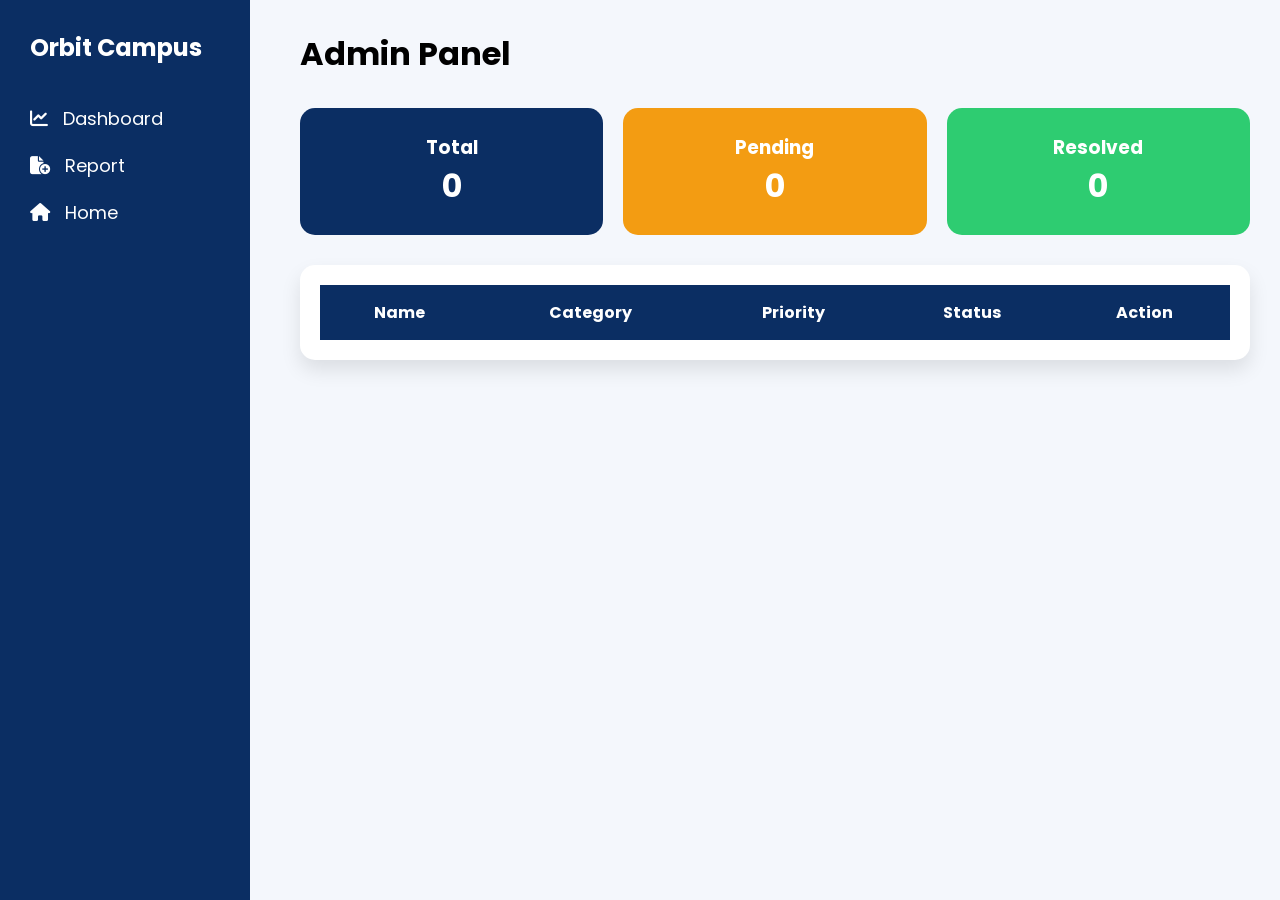
==== admin.html @ c7f832c5 "First Commit" ====
<!DOCTYPE html>
<html lang="en">

<head>

<meta charset="UTF-8">

<meta name="viewport" content="width=device-width, initial-scale=1.0">

<title>Orbit Campus Admin</title>

<link rel="stylesheet" href="css/admin.css">

<link rel="stylesheet"
href="https://cdnjs.cloudflare.com/ajax/libs/font-awesome/6.5.2/css/all.min.css">

</head>

<body>

<div class="sidebar">

<h2>Orbit Campus</h2>

<ul>

<li><a href="dashboard.html"><i class="fa-solid fa-chart-line"></i> Dashboard</a></li>

<li><a href="report.html"><i class="fa-solid fa-file-circle-plus"></i> Report</a></li>

<li><a href="index.html"><i class="fa-solid fa-house"></i> Home</a></li>

</ul>

</div>

<div class="main">

<h1>Admin Panel</h1>

<div class="cards">

<div class="card total">
<h3>Total</h3>
<h1 id="total">0</h1>
</div>

<div class="card pending">
<h3>Pending</h3>
<h1 id="pending">0</h1>
</div>

<div class="card resolved">
<h3>Resolved</h3>
<h1 id="resolved">0</h1>
</div>

</div>

<div class="table-box">

<table>

<thead>

<tr>

<th>Name</th>

<th>Category</th>

<th>Priority</th>

<th>Status</th>

<th>Action</th>

</tr>

</thead>

<tbody id="adminTable">

</tbody>

</table>

</div>

</div>

<script src="js/admin.js"></script>

</body>
</html>
---- css/admin.css ----
@import url('https://fonts.googleapis.com/css2?family=Poppins:wght@300;400;500;600;700&display=swap');

*{
margin:0;
padding:0;
box-sizing:border-box;
font-family:Poppins,sans-serif;
}

body{
display:flex;
background:#f4f7fc;
}

/* Sidebar */

.sidebar{

width:250px;

height:100vh;

background:#0B2E63;

padding:30px;

position:fixed;

}

.sidebar h2{

color:white;

margin-bottom:40px;

}

.sidebar ul{

list-style:none;

}

.sidebar li{

margin:20px 0;

}

.sidebar a{

text-decoration:none;

color:white;

font-size:18px;

}

.sidebar i{

margin-right:10px;

}

/* Main */

.main{

margin-left:270px;

padding:30px;

width:100%;

}

.cards{

display:grid;

grid-template-columns:repeat(3,1fr);

gap:20px;

margin:30px 0;

}

.card{

padding:25px;

border-radius:15px;

color:white;

text-align:center;

}

.total{
background:#0B2E63;
}

.pending{
background:#f39c12;
}

.resolved{
background:#2ecc71;
}

.table-box{

background:white;

padding:20px;

border-radius:15px;

box-shadow:0 10px 20px rgba(0,0,0,.1);

}

table{

width:100%;

border-collapse:collapse;

}

th{

background:#0B2E63;

color:white;

padding:15px;

}

td{

padding:15px;

text-align:center;

border-bottom:1px solid #ddd;

}

button{

padding:8px 15px;

border:none;

border-radius:6px;

cursor:pointer;

margin:3px;

}

.resolve{

background:#2ecc71;

color:white;

}

.delete{

background:#e74c3c;

color:white;

}
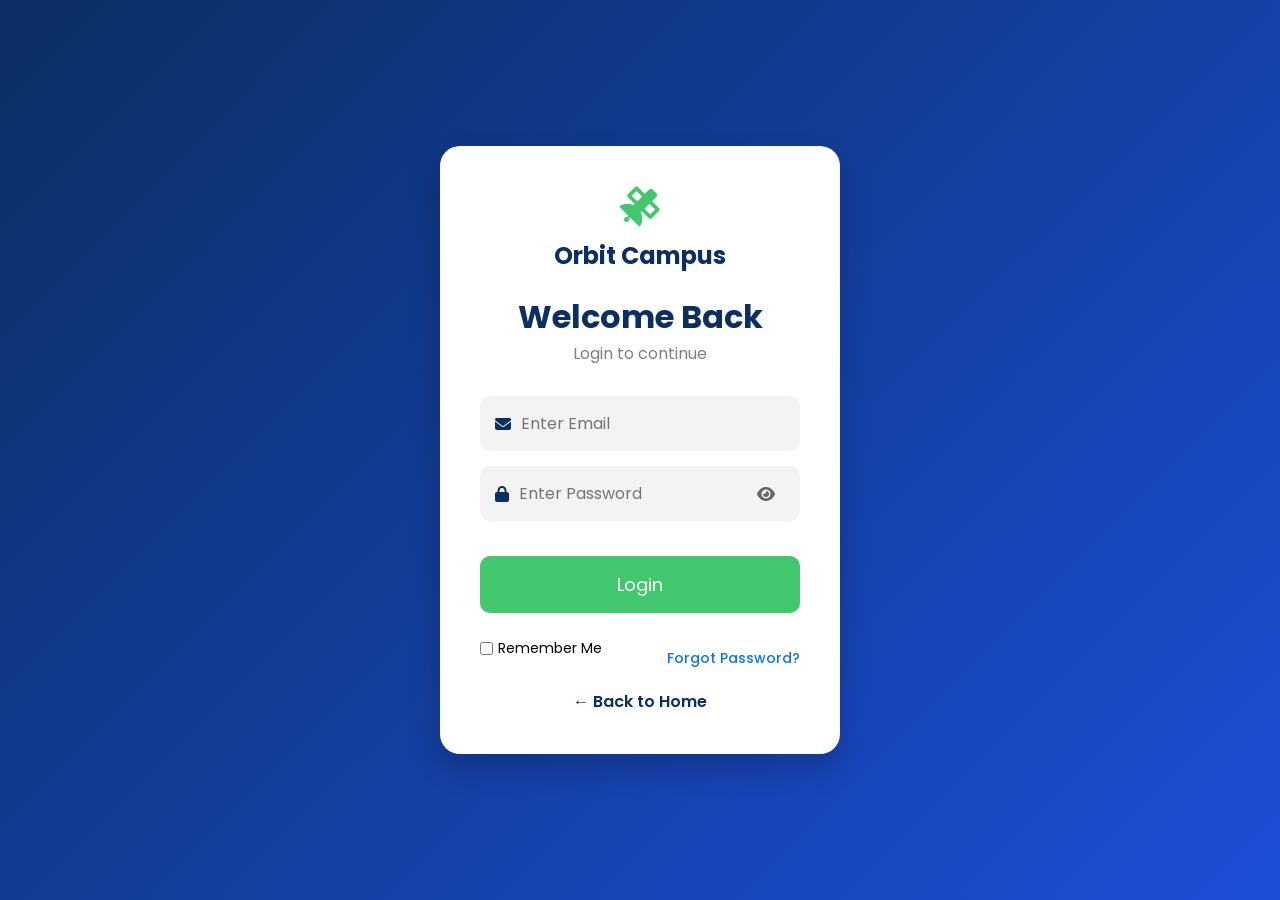
==== commit c2ae3f3a: "Updated Orbit Campus project" ====
--- a/admin.html
+++ b/admin.html
@@ -1,10 +1,7 @@
 <!DOCTYPE html>
 <html lang="en">
-
 <head>
-
 <meta charset="UTF-8">
-
 <meta name="viewport" content="width=device-width, initial-scale=1.0">
 
 <title>Orbit Campus Admin</title>
@@ -18,52 +15,58 @@
 
 <body>
 
-<div class="sidebar">
+<header class="header">
 
-<h2>Orbit Campus</h2>
+<h2>
+<i class="fa-solid fa-user-shield"></i>
+Admin Dashboard
+</h2>
 
-<ul>
+<nav>
 
-<li><a href="dashboard.html"><i class="fa-solid fa-chart-line"></i> Dashboard</a></li>
+<a href="dashboard.html">Dashboard</a>
 
-<li><a href="report.html"><i class="fa-solid fa-file-circle-plus"></i> Report</a></li>
+<a href="report.html">New Complaint</a>
 
-<li><a href="index.html"><i class="fa-solid fa-house"></i> Home</a></li>
+<a href="index.html">Home</a>
 
-</ul>
+</nav>
 
-</div>
+</header>
 
-<div class="main">
+<section class="cards">
 
-<h1>Admin Panel</h1>
-
-<div class="cards">
-
-<div class="card total">
+<div class="card">
 <h3>Total</h3>
 <h1 id="total">0</h1>
 </div>
 
-<div class="card pending">
+<div class="card">
 <h3>Pending</h3>
 <h1 id="pending">0</h1>
 </div>
 
-<div class="card resolved">
+<div class="card">
 <h3>Resolved</h3>
 <h1 id="resolved">0</h1>
 </div>
 
-</div>
+</section>
 
-<div class="table-box">
+<div class="table-container">
+
+<input
+type="text"
+id="search"
+placeholder="Search Complaint">
 
 <table>
 
 <thead>
 
 <tr>
+
+<th>ID</th>
 
 <th>Name</th>
 
@@ -87,9 +90,25 @@
 
 </div>
 
+<!-- View Modal -->
+
+<div class="modal" id="modal">
+
+<div class="modal-content">
+
+<span id="close">&times;</span>
+
+<h2>Complaint Details</h2>
+
+<div id="details"></div>
+
 </div>
 
+</div>
+<script src="js/auth.js"></script>
 <script src="js/admin.js"></script>
 
+
 </body>
+
 </html>
--- a/css/admin.css
+++ b/css/admin.css
@@ -1,183 +1,190 @@
 @import url('https://fonts.googleapis.com/css2?family=Poppins:wght@300;400;500;600;700&display=swap');
 
 *{
-margin:0;
-padding:0;
-box-sizing:border-box;
-font-family:Poppins,sans-serif;
+    margin:0;
+    padding:0;
+    box-sizing:border-box;
+    font-family:'Poppins',sans-serif;
 }
 
 body{
-display:flex;
-background:#f4f7fc;
+    background:#f4f7fc;
 }
 
-/* Sidebar */
+/* Header */
 
-.sidebar{
-
-width:250px;
-
-height:100vh;
-
-background:#0B2E63;
-
-padding:30px;
-
-position:fixed;
-
+.header{
+    background:#0d6efd;
+    color:#fff;
+    display:flex;
+    justify-content:space-between;
+    align-items:center;
+    padding:18px 40px;
 }
 
-.sidebar h2{
-
-color:white;
-
-margin-bottom:40px;
-
+.header nav a{
+    color:#fff;
+    text-decoration:none;
+    margin-left:20px;
+    font-weight:500;
 }
 
-.sidebar ul{
-
-list-style:none;
-
+.header nav a:hover{
+    color:#ffd54f;
 }
 
-.sidebar li{
-
-margin:20px 0;
-
-}
-
-.sidebar a{
-
-text-decoration:none;
-
-color:white;
-
-font-size:18px;
-
-}
-
-.sidebar i{
-
-margin-right:10px;
-
-}
-
-/* Main */
-
-.main{
-
-margin-left:270px;
-
-padding:30px;
-
-width:100%;
-
-}
+/* Cards */
 
 .cards{
-
-display:grid;
-
-grid-template-columns:repeat(3,1fr);
-
-gap:20px;
-
-margin:30px 0;
-
+    width:95%;
+    margin:30px auto;
+    display:grid;
+    grid-template-columns:repeat(auto-fit,minmax(220px,1fr));
+    gap:20px;
 }
 
 .card{
-
-padding:25px;
-
-border-radius:15px;
-
-color:white;
-
-text-align:center;
-
+    background:#fff;
+    border-radius:15px;
+    padding:25px;
+    text-align:center;
+    box-shadow:0 8px 20px rgba(0,0,0,.1);
+    transition:.3s;
 }
 
-.total{
-background:#0B2E63;
+.card:hover{
+    transform:translateY(-8px);
 }
 
-.pending{
-background:#f39c12;
+.card h3{
+    color:#666;
+    margin-bottom:10px;
 }
 
-.resolved{
-background:#2ecc71;
+.card h1{
+    color:#0d6efd;
+    font-size:36px;
 }
 
-.table-box{
+/* Search */
 
-background:white;
+.table-container{
+    width:95%;
+    margin:30px auto;
+    background:#fff;
+    padding:20px;
+    border-radius:15px;
+    box-shadow:0 8px 20px rgba(0,0,0,.1);
+}
 
-padding:20px;
+#search{
+    width:100%;
+    padding:12px;
+    border:1px solid #ccc;
+    border-radius:10px;
+    margin-bottom:20px;
+    font-size:15px;
+}
 
-border-radius:15px;
+#search:focus{
+    outline:none;
+    border-color:#0d6efd;
+}
 
-box-shadow:0 10px 20px rgba(0,0,0,.1);
+/* Table */
 
+table{
+    width:100%;
+    border-collapse:collapse;
+}
+
+thead{
+    background:#0d6efd;
+    color:#fff;
+}
+
+th,td{
+    padding:15px;
+    text-align:center;
+    border-bottom:1px solid #eee;
+}
+
+tbody tr:hover{
+    background:#f5f9ff;
+}
+
+/* Buttons */
+
+button{
+    padding:8px 12px;
+    border:none;
+    border-radius:8px;
+    cursor:pointer;
+    margin:2px;
+    color:#fff;
+}
+
+.viewBtn{
+    background:#0d6efd;
+}
+
+.editBtn{
+    background:#ffc107;
+    color:#000;
+}
+
+.resolveBtn{
+    background:#28a745;
+}
+
+.deleteBtn{
+    background:#dc3545;
+}
+
+/* Modal */
+
+.modal{
+    display:none;
+    position:fixed;
+    left:0;
+    top:0;
+    width:100%;
+    height:100%;
+    background:rgba(0,0,0,.5);
+}
+
+.modal-content{
+    width:60%;
+    margin:5% auto;
+    background:#fff;
+    padding:30px;
+    border-radius:15px;
+    position:relative;
+}
+
+#close{
+    position:absolute;
+    right:20px;
+    top:15px;
+    font-size:28px;
+    cursor:pointer;
+}
+
+/* Responsive */
+
+@media(max-width:768px){
+
+.header{
+    flex-direction:column;
+    gap:15px;
+}
+
+.modal-content{
+    width:90%;
 }
 
 table{
-
-width:100%;
-
-border-collapse:collapse;
-
+    font-size:13px;
 }
 
-th{
-
-background:#0B2E63;
-
-color:white;
-
-padding:15px;
-
-}
-
-td{
-
-padding:15px;
-
-text-align:center;
-
-border-bottom:1px solid #ddd;
-
-}
-
-button{
-
-padding:8px 15px;
-
-border:none;
-
-border-radius:6px;
-
-cursor:pointer;
-
-margin:3px;
-
-}
-
-.resolve{
-
-background:#2ecc71;
-
-color:white;
-
-}
-
-.delete{
-
-background:#e74c3c;
-
-color:white;
-
 }
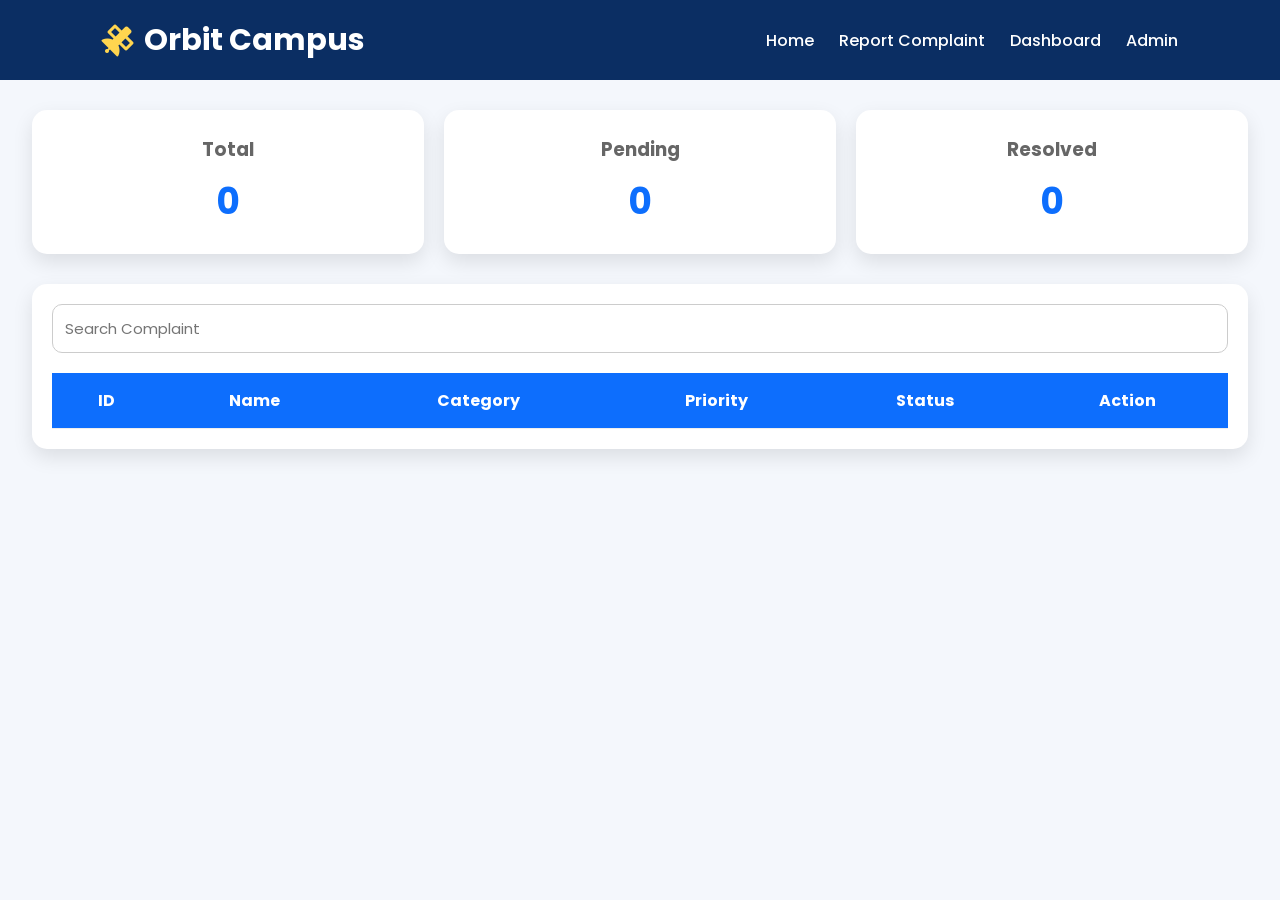
==== commit c2214081: "Updated Orbit Campus dashboard and common header" ====
--- a/admin.html
+++ b/admin.html
@@ -15,22 +15,19 @@
 
 <body>
 
-<header class="header">
+<header>
 
-<h2>
-<i class="fa-solid fa-user-shield"></i>
-Admin Dashboard
-</h2>
+    <div class="logo">
+        <i class="fa-solid fa-satellite"></i>
+        <h2>Orbit Campus</h2>
+    </div>
 
-<nav>
-
-<a href="dashboard.html">Dashboard</a>
-
-<a href="report.html">New Complaint</a>
-
-<a href="index.html">Home</a>
-
-</nav>
+    <nav>
+        <a href="index.html">Home</a>
+        <a href="report.html">Report Complaint</a>
+        <a href="dashboard.html">Dashboard</a>
+        <a href="admin.html">Admin</a>
+    </nav>
 
 </header>
 
@@ -105,8 +102,8 @@
 </div>
 
 </div>
-<script src="js/auth.js"></script>
-<script src="js/admin.js"></script>
+
+
 
 
 </body>
--- a/css/admin.css
+++ b/css/admin.css
@@ -10,27 +10,52 @@
 body{
     background:#f4f7fc;
 }
-
-/* Header */
-
-.header{
-    background:#0d6efd;
-    color:#fff;
+/* ================= HEADER ================= */
+
+header{
+    width:100%;
+    height:80px;
+    background:#0B2E63;
     display:flex;
     justify-content:space-between;
     align-items:center;
-    padding:18px 40px;
-}
-
-.header nav a{
-    color:#fff;
+    padding:0 8%;
+    position:sticky;
+    top:0;
+    z-index:1000;
+}
+
+.logo{
+    display:flex;
+    align-items:center;
+    gap:10px;
+}
+
+.logo i{
+    font-size:32px;
+    color:#FFD54F;
+}
+
+.logo h2{
+    color:#fff;
+    font-size:30px;
+}
+
+nav{
+    display:flex;
+    align-items:center;
+    gap:25px;
+}
+
+nav a{
     text-decoration:none;
-    margin-left:20px;
+    color:#fff;
     font-weight:500;
-}
-
-.header nav a:hover{
-    color:#ffd54f;
+    transition:.3s;
+}
+
+nav a:hover{
+    color:#42C76E;
 }
 
 /* Cards */
@@ -174,9 +199,16 @@
 
 @media(max-width:768px){
 
-.header{
+header{
     flex-direction:column;
-    gap:15px;
+    height:auto;
+    padding:20px;
+}
+
+nav{
+    flex-wrap:wrap;
+    justify-content:center;
+    margin-top:15px;
 }
 
 .modal-content{
